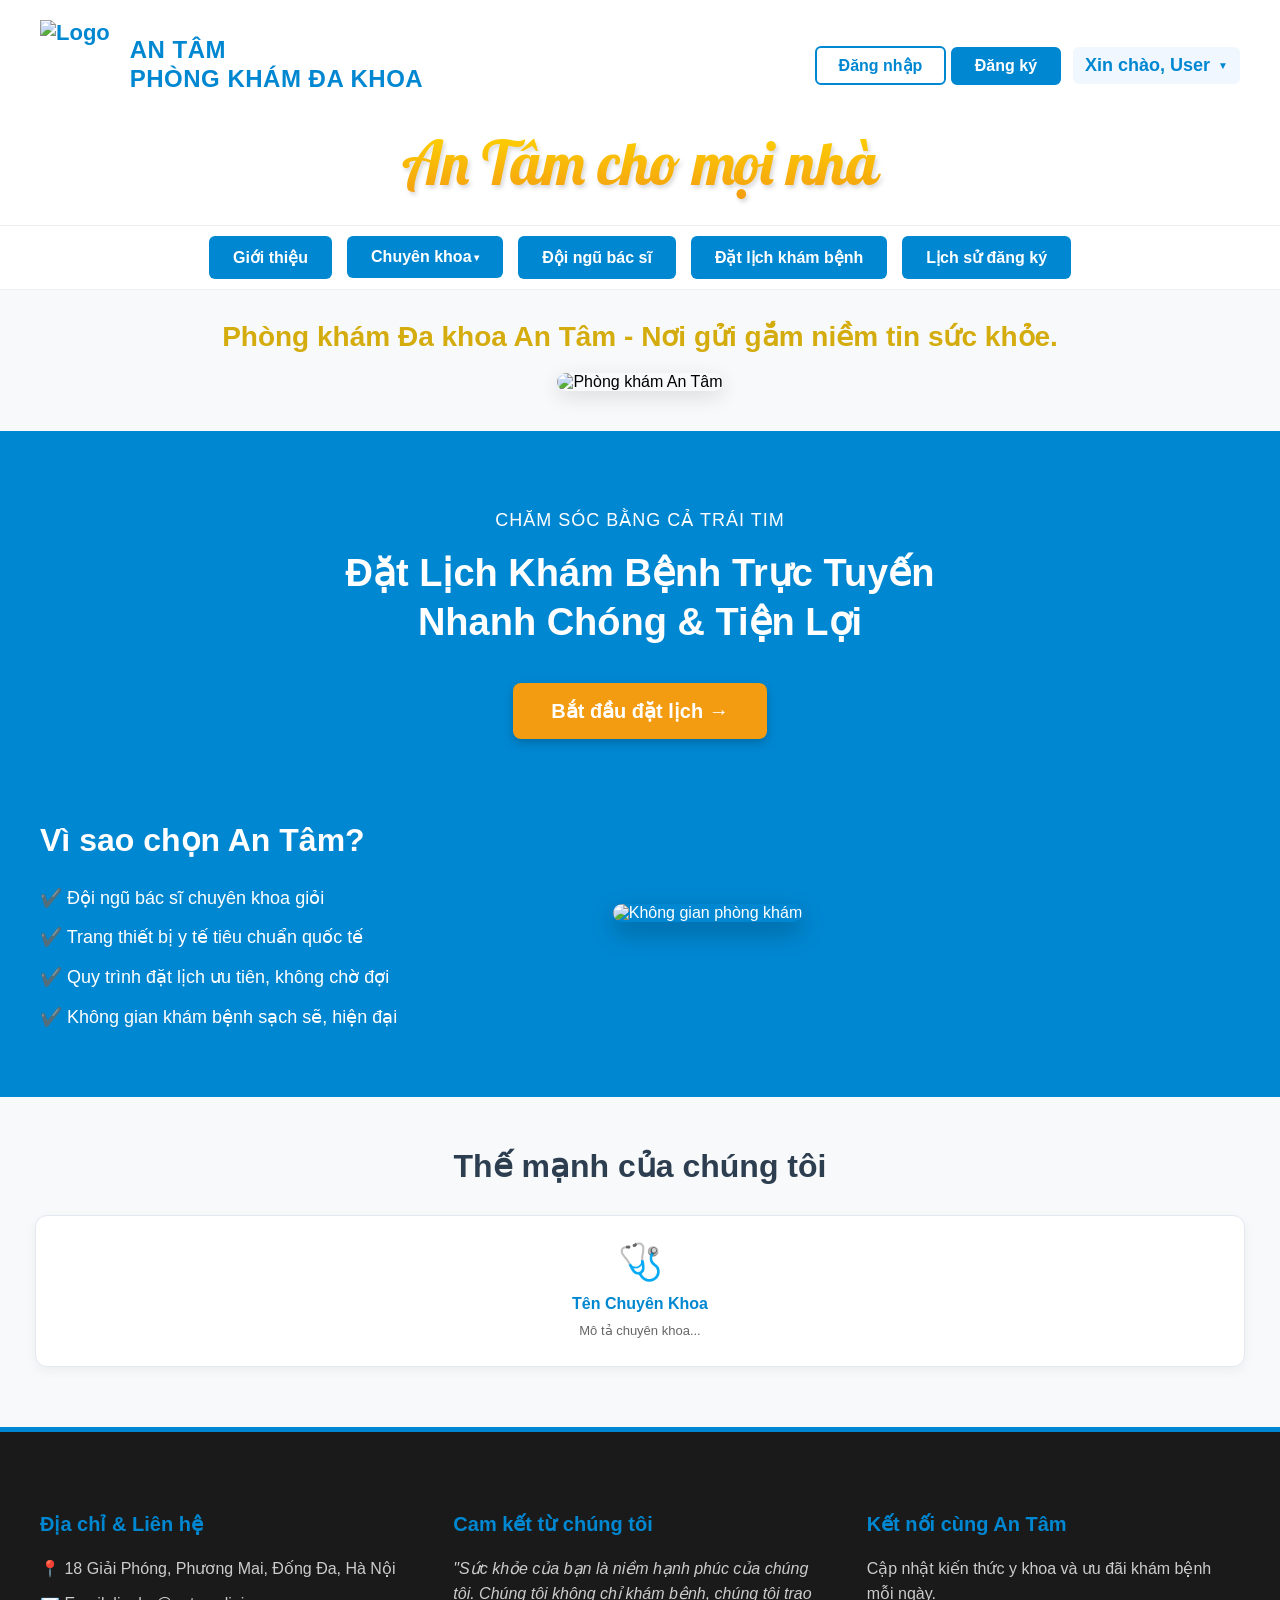
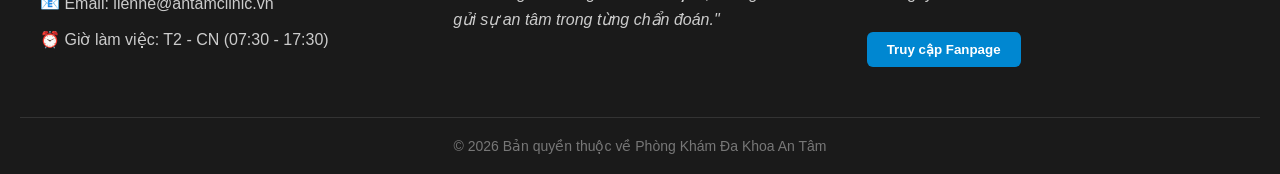
==== src/main/resources/templates/index.html @ a86f77b7 "Connect Railway MySQL" ====
<!DOCTYPE html>
<html lang="vi" xmlns:th="http://www.thymeleaf.org">
<head>
    <meta charset="UTF-8">
    <meta name="viewport" content="width=device-width, initial-scale=1.0">
    <title>Phòng Khám Đa Khoa An Tâm</title>
    <link rel="stylesheet" href="cot.css">
    <link href="https://fonts.googleapis.com/css2?family=Lobster&display=swap" rel="stylesheet">
    <style>
        :root { 
            --blue-main: #0087d1; 
            --blue-hover: #005f93;
            --bright-yellow: #FFD700; 
            --text-gray: #cccccc;
        }
        body { margin: 0; padding: 0; font-family: 'Segoe UI', Arial, sans-serif; background-color: #f8f9fa; }

        /* --- HEADER --- */
        header { background: white; padding: 20px 0; box-shadow: 0 2px 10px rgba(0,0,0,0.05); }
        .top-bar { display: flex; justify-content: space-between; align-items: center; max-width: 1200px; margin: auto; padding: 0 20px; }
        .logo-section { display: flex; align-items: center; gap: 20px; color: var(--blue-main); font-weight: 800; font-size: 22px; }
        .logo-section img { height: 90px; object-fit: contain; }
        .logo-section div { font-size: 24px; line-height: 1.2; letter-spacing: 0.5px; }
        
        .slogan { font-family: 'Lobster', cursive; font-size: 60px; text-align: center; background: linear-gradient(to bottom, #FFD700, #F39C12); -webkit-background-clip: text; -webkit-text-fill-color: transparent; filter: drop-shadow(2px 3px 2px rgba(0,0,0,0.15)); margin: 15px 0 5px 0; }
        
        .auth-buttons { display: flex; gap: 12px; align-items: center; position: relative; }
        .btn-auth { padding: 8px 20px; border: 2px solid var(--blue-main); background: white; color: var(--blue-main); font-weight: bold; cursor: pointer; border-radius: 6px; text-decoration: none; display: inline-block; transition: 0.3s; }
        .btn-login { padding: 8px 22px; border: 2px solid var(--blue-main); background: white; color: var(--blue-main); font-weight: bold; border-radius: 6px; text-decoration: none; display: inline-block; transition: 0.3s; }
        .btn-login:hover { background-color: #e6f4fc; }
        .btn-register { background: var(--blue-main); color: white; padding: 8px 22px; font-weight: bold; border-radius: 6px; text-decoration: none; display: inline-block; transition: 0.3s; border: 2px solid var(--blue-main); }
        .btn-register:hover { background-color: var(--blue-hover); border-color: var(--blue-hover); }
        
        /* --- CSS CHO MENU USER DROPDOWN --- */
        .user-dropdown-container { position: relative; display: inline-block; }
        .user-welcome { font-weight: bold; color: var(--blue-main); font-size: 18px; cursor: pointer; padding: 8px 12px; display: flex; align-items: center; gap: 8px; background-color: #f0f7ff; border-radius: 6px; transition: 0.3s; }
        .user-welcome:hover { background-color: #e1f0ff; }
        .user-welcome::after { content: "▼"; font-size: 10px; transition: transform 0.3s ease; }
        .user-dropdown-menu { display: none; position: absolute; right: 0; top: 100%; background-color: #ffffff; min-width: 170px; box-shadow: 0px 8px 20px rgba(0, 0, 0, 0.15); border-radius: 8px; padding: 8px 0; z-index: 9999; list-style: none; text-align: left; margin-top: 5px; border: 1px solid #eee; }
        .user-dropdown-menu li { width: 100%; margin: 0; }
        .user-dropdown-menu li a { background-color: transparent !important; color: #e74c3c !important; padding: 10px 20px !important; display: block !important; font-weight: bold !important; text-decoration: none; border-radius: 0 !important; white-space: nowrap; transition: 0.2s; }
        .user-dropdown-menu li a:hover { background-color: #fff5f5 !important; }
        .user-dropdown-container:hover .user-dropdown-menu { display: block; }
        .user-dropdown-container:hover .user-welcome::after { transform: rotate(180deg); }

        /* --- MENU CHÍNH --- */
        nav { background-color: white; padding: 10px 0; border-top: 1px solid #eee; border-bottom: 1px solid #eee; }
        nav ul { display: flex; justify-content: center; gap: 15px; list-style: none; padding: 0; margin: 0; position: relative; }
        nav ul li a { background-color: var(--blue-main); color: white; padding: 12px 24px; text-decoration: none; border-radius: 6px; font-weight: bold; transition: 0.3s; display: inline-block; }
        nav ul li a:hover { background-color: var(--blue-hover); transform: translateY(-1px); }

/* --- DROPDOWN CHUYÊN KHOA ĐỘNG (Click để mở) --- */
        nav ul li.dropdown { position: relative; cursor: pointer; }
        nav ul li.dropdown .dropdown-menu { display: none; position: absolute; top: 100%; left: 0; background-color: #ffffff; min-width: 240px; box-shadow: 0px 8px 20px rgba(0, 0, 0, 0.15); border-radius: 8px; padding: 8px 0; z-index: 9999; list-style: none; text-align: left; margin-top: 5px; border: 1px solid #eee; }
        nav ul li.dropdown.open .dropdown-menu { display: block; }
        nav ul li.dropdown .dropdown-menu li { width: 100%; margin: 0; }
        nav ul li.dropdown .dropdown-menu li a { background-color: transparent !important; color: #333333 !important; padding: 12px 20px !important; display: block !important; font-weight: 500 !important; border-radius: 0 !important; white-space: nowrap; transition: 0.2s; }
        nav ul li.dropdown .dropdown-menu li a:hover { background-color: #f0f7ff !important; color: var(--blue-main) !important; padding-left: 25px !important; }
        /* Mũi tên chỉ xuống */
        nav ul li.dropdown > a::after { content: " ▾"; font-size: 10px; vertical-align: middle; }

        /* --- BANNER CHÍNH --- */
        .slogan-vang { color: #d4ac0d; font-size: 28px; font-weight: bold; text-align: center; margin: 30px 0 20px 0; }
        .banner-img { text-align: center; margin-bottom: 40px; padding: 0 20px; }
        .banner-img img { width: 100%; max-width: 950px; border-radius: 12px; box-shadow: 0 6px 20px rgba(0,0,0,0.12); }

        /* --- CONTENT BANNER --- */
        .content-banner { background-color: var(--blue-main); color: white; text-align: center; padding: 60px 20px; }
        .content-banner h2 { font-size: 38px; margin: 15px 0 25px 0; line-height: 1.3; }
        .content-banner p { font-size: 18px; letter-spacing: 1px; }
        .btn-start { background-color: #f39c12; color: white; padding: 16px 38px; border: none; border-radius: 8px; font-size: 20px; font-weight: bold; cursor: pointer; margin-top: 10px; text-decoration: none; display: inline-block; transition: 0.3s; box-shadow: 0 4px 10px rgba(0,0,0,0.2); }
        .btn-start:hover { background-color: #d68910; transform: translateY(-2px); }
        
        .info-grid { display: flex; max-width: 1200px; margin: 50px auto 0 auto; align-items: center; gap: 50px; padding: 0 20px; text-align: left; }
        .info-left { flex: 1; }
        .info-left h3 { font-size: 32px !important; margin-bottom: 20px; color: #ffffff; }
        .info-left ul { font-size: 18px; line-height: 2.2; list-style: none; padding: 0; margin: 0; }
        .info-right { flex: 1.2; }
        .info-right img { width: 100%; border-radius: 15px; box-shadow: 0 10px 25px rgba(0,0,0,0.25); object-fit: cover; }

        /* --- DANH SÁCH CHUYÊN KHOA ĐỘNG --- */
        .tieu-de-trang { text-align: center; font-size: 32px; color: #2c3e50; margin: 50px 0 30px 0; font-weight: bold; }
        .khoa-container {
            display: flex;
            flex-wrap: wrap;
            justify-content: center;
            gap: 20px;
            max-width: 1250px;
            margin: 0 auto 60px auto;
            padding: 0 20px;
            box-sizing: border-box;
        }
        .khoa-item {
            flex: 1 1 calc(20% - 20px);
            min-width: 200px;
            background-color: #ffffff;
            border: 1px solid #e2e8f0;
            border-radius: 12px;
            padding: 25px 15px;
            text-align: center;
            box-shadow: 0 4px 12px rgba(0,0,0,0.05);
            display: flex;
            flex-direction: column;
            align-items: center;
            transition: all 0.3s ease;
        }
        .khoa-icon { font-size: 36px; margin-bottom: 12px; }
        .khoa-item strong { color: var(--blue-main); font-size: 16px; display: block; margin-bottom: 8px; }
        .khoa-item p { color: #666; font-size: 13px; line-height: 1.5; margin: 0; }
        .khoa-item:hover { transform: translateY(-6px); border-color: var(--blue-main); box-shadow: 0 8px 24px rgba(0,135,209,0.18); }

        /* --- FOOTER --- */
        .footer-section { background-color: #1a1a1a; color: #ffffff; padding: 60px 20px 20px 20px; border-top: 5px solid var(--blue-main); }
        .footer-container { display: flex; max-width: 1200px; margin: auto; gap: 40px; }
        .footer-box { flex: 1; }
        .footer-box h3 { color: var(--blue-main); margin-bottom: 20px; font-size: 20px; }
        .footer-box p { color: var(--text-gray); margin: 10px 0; line-height: 1.6; }
        .btn-social { background: var(--blue-main); color: white; border: none; padding: 10px 20px; cursor: pointer; border-radius: 6px; margin-top: 15px; font-weight: bold; transition: 0.3s; }
        .btn-social:hover { background-color: var(--blue-hover); }
        .copyright { text-align: center; margin-top: 50px; font-size: 14px; color: #777; border-top: 1px solid #333; padding-top: 20px; }
    </style>
</head>
<body>

    <header>
        <div class="top-bar">
            <div class="logo-section">
                <img src="/l2.jpeg" alt="Logo">
                <div>AN TÂM<br>PHÒNG KHÁM ĐA KHOA</div>
            </div>
            
            <div class="auth-buttons">
                <!-- Hiển thị khi CHƯA đăng nhập -->
                <th:block th:if="${session.userName == null}">
                    <a href="/dang_nhap" class="btn-login">Đăng nhập</a>
                    <a href="/dang_ky" class="btn-register">Đăng ký</a>
                </th:block>

                <!-- Hiển thị khi ĐÃ đăng nhập -->
                <th:block th:if="${session.userName != null}">
                    <div class="user-dropdown-container">
                        <div class="user-welcome" th:text="'Xin chào, ' + ${session.userName}">Xin chào, User</div>
                        <ul class="user-dropdown-menu">
                            <li><a href="/dang_xuat">Đăng xuất</a></li>
                        </ul>
                    </div>
                </th:block>
            </div>
        </div>
        <div class="slogan">An Tâm cho mọi nhà</div>
    </header>

    <nav>
        <ul>
            <li><a href="/gioi_thieu">Giới thiệu</a></li>
            
            <!-- MENU CHUYÊN KHOA ĐỘNG SỔ XUỐNG TỪ DATABASE -->
            <li class="dropdown">
                <a href="/chuyen_khoa">Chuyên khoa</a>
                <ul class="dropdown-menu">
                    <li th:each="ck : ${danhSachChuyenKhoa}">
                        <!-- ĐÃ SỬA: Chuyển sang /chuyen-khoa/ + maKhoa -->
                        <a th:href="@{'/chuyen-khoa/' + ${ck.maKhoa}}" th:text="${ck.tenChuyenKhoa}">Tên Chuyên Khoa</a>
                    </li>
                </ul>
            </li>

            <li><a href="/doi_ngu_bac_si">Đội ngũ bác sĩ</a></li>
            <li><a href="/dat_lich_kham_benh">Đặt lịch khám bệnh</a></li>
            <li><a href="/lich_su_dang_ky">Lịch sử đăng ký</a></li>
        </ul>
    </nav>

    <p class="slogan-vang">Phòng khám Đa khoa An Tâm - Nơi gửi gắm niềm tin sức khỏe.</p>
    <div class="banner-img">
        <img src="anh_trang_chu.png" alt="Phòng khám An Tâm">
    </div>

    <section class="content-banner">
        <p>CHĂM SÓC BẰNG CẢ TRÁI TIM</p>
        <h2>Đặt Lịch Khám Bệnh Trực Tuyến<br>Nhanh Chóng & Tiện Lợi</h2>
        
        <a href="/dat_lich_kham_benh" class="btn-start">Bắt đầu đặt lịch →</a>

        <div class="info-grid">
            <div class="info-left">
                <h3>Vì sao chọn An Tâm?</h3>
                <ul>
                    <li>✔️ Đội ngũ bác sĩ chuyên khoa giỏi</li>
                    <li>✔️ Trang thiết bị y tế tiêu chuẩn quốc tế</li>
                    <li>✔️ Quy trình đặt lịch ưu tiên, không chờ đợi</li>
                    <li>✔️ Không gian khám bệnh sạch sẽ, hiện đại</li>
                </ul>
            </div>
            <div class="info-right">
                <img src="/anh_bia.jpeg" alt="Không gian phòng khám">
            </div>
        </div>
    </section>
        
    <!-- PHẦN CỘT THẾ MẠNH ĐÃ ĐƯỢC CHUYỂN THÀNH DỮ LIỆU ĐỘNG TỪ DATABASE -->
    <h3 class="tieu-de-trang">Thế mạnh của chúng tôi</h3>
    <div class="khoa-container">
        <!-- ĐÃ SỬA: Bọc thẻ <a> để có thể click trực tiếp vào chuyên khoa -->
        <a th:each="ck : ${danhSachChuyenKhoa}" 
           th:href="@{'/chuyen-khoa/' + ${ck.maKhoa}}" 
           class="khoa-item" 
           style="text-decoration: none;">
            <div class="khoa-icon">🩺</div>
            <strong th:text="${ck.tenChuyenKhoa}">Tên Chuyên Khoa</strong>
            <p th:text="${ck.moTa}">Mô tả chuyên khoa...</p>
        </a>
    </div>

    <footer class="footer-section">
        <div class="footer-container">
            <div class="footer-box">
                <h3>Địa chỉ & Liên hệ</h3>
                <p>📍 18 Giải Phóng, Phương Mai, Đống Đa, Hà Nội</p>
                <p>📧 Email: lienhe@antamclinic.vn</p>
                <p>⏰ Giờ làm việc: T2 - CN (07:30 - 17:30)</p>
            </div>
            <div class="footer-box">
                <h3>Cam kết từ chúng tôi</h3>
                <p style="font-style: italic;">"Sức khỏe của bạn là niềm hạnh phúc của chúng tôi. Chúng tôi không chỉ khám bệnh, chúng tôi trao gửi sự an tâm trong từng chẩn đoán."</p>
            </div>
            <div class="footer-box">
                <h3>Kết nối cùng An Tâm</h3>
                <p>Cập nhật kiến thức y khoa và ưu đãi khám bệnh mỗi ngày.</p>
                <button class="btn-social">Truy cập Fanpage</button>
            </div>
        </div>
<div class="copyright">© 2026 Bản quyền thuộc về Phòng Khám Đa Khoa An Tâm</div>
    </footer>

    <!-- JS XỬ LÝ DROPDOWN CHUYÊN KHOA (Click để mở/đóng) -->
    <script>
        document.addEventListener("DOMContentLoaded", function () {
            const dropdown = document.querySelector("nav ul li.dropdown");

            if (dropdown) {
                // Click vào mục "Chuyên khoa" để mở/đóng menu
                dropdown.addEventListener("click", function (e) {
                    // Chặn chuyển trang của thẻ <a> khi bấm vào chính nó
                    if (e.target.tagName === "A" && e.target.closest(".dropdown-menu") === null) {
                        e.preventDefault();
                    }
                    dropdown.classList.toggle("open");
                });

                // Click vào 1 chuyên khoa trong menu con -> cho phép điều hướng bình thường
                dropdown.querySelectorAll(".dropdown-menu a").forEach(function (link) {
                    link.addEventListener("click", function (e) {
                        e.stopPropagation(); // không làm đóng/mở lại menu
                    });
                });
            }

            // Click ra ngoài menu -> đóng dropdown
            document.addEventListener("click", function (e) {
                if (dropdown && !dropdown.contains(e.target)) {
                    dropdown.classList.remove("open");
                }
            });
        });
    </script>
</body>
</html>
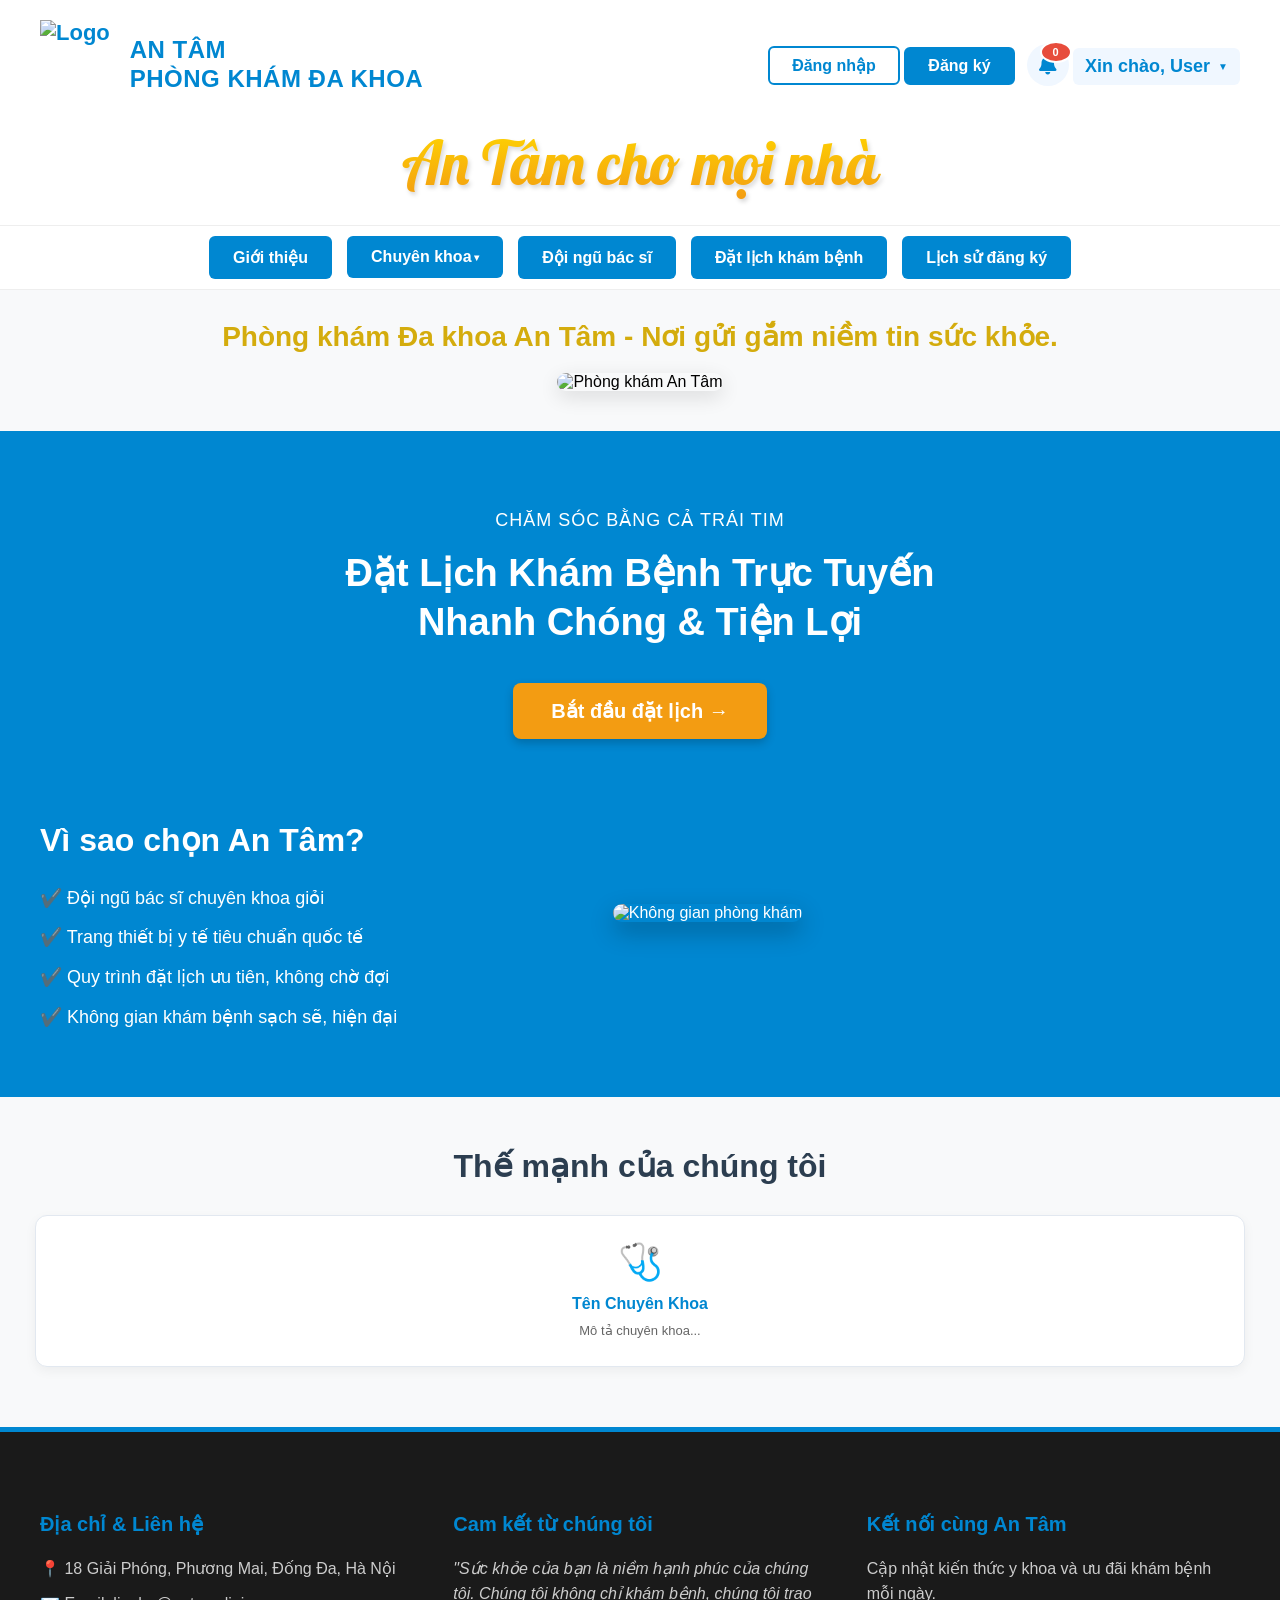
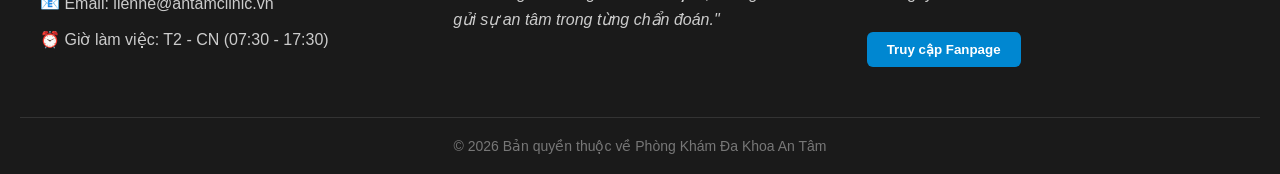
==== commit 1007063b: "Them bot chat Coze" ====
--- a/src/main/resources/templates/index.html
+++ b/src/main/resources/templates/index.html
@@ -4,7 +4,8 @@
     <meta charset="UTF-8">
     <meta name="viewport" content="width=device-width, initial-scale=1.0">
     <title>Phòng Khám Đa Khoa An Tâm</title>
-    <link rel="stylesheet" href="cot.css">
+<link rel="stylesheet" href="cot.css">
+    <link rel="stylesheet" href="https://cdnjs.cloudflare.com/ajax/libs/font-awesome/6.4.2/css/all.min.css">
     <link href="https://fonts.googleapis.com/css2?family=Lobster&display=swap" rel="stylesheet">
     <style>
         :root { 
@@ -40,8 +41,114 @@
         .user-dropdown-menu li { width: 100%; margin: 0; }
         .user-dropdown-menu li a { background-color: transparent !important; color: #e74c3c !important; padding: 10px 20px !important; display: block !important; font-weight: bold !important; text-decoration: none; border-radius: 0 !important; white-space: nowrap; transition: 0.2s; }
         .user-dropdown-menu li a:hover { background-color: #fff5f5 !important; }
-        .user-dropdown-container:hover .user-dropdown-menu { display: block; }
+.user-dropdown-container:hover .user-dropdown-menu { display: block; }
         .user-dropdown-container:hover .user-welcome::after { transform: rotate(180deg); }
+
+        /* ==============================
+           CHUÔNG THÔNG BÁO BỆNH NHÂN
+           ============================== */
+        .notification-container {
+            position: relative;
+            display: inline-flex;
+            align-items: center;
+        }
+
+        .notification-btn {
+            position: relative;
+            width: 42px;
+            height: 42px;
+            border: none;
+            background: #f0f7ff;
+            color: var(--blue-main);
+            border-radius: 50%;
+            cursor: pointer;
+            display: flex;
+            align-items: center;
+            justify-content: center;
+            font-size: 20px;
+            transition: 0.3s;
+        }
+
+        .notification-btn:hover {
+            background: #e1f0ff;
+            transform: translateY(-1px);
+        }
+
+        /* Số thông báo chưa đọc */
+        .notification-badge {
+            position: absolute;
+            top: -3px;
+            right: -3px;
+            min-width: 18px;
+            height: 18px;
+            padding: 0 5px;
+            border-radius: 50%;
+            background: #e74c3c;
+            color: white;
+            font-size: 11px;
+            font-weight: bold;
+            display: flex;
+            align-items: center;
+            justify-content: center;
+            border: 2px solid white;
+        }
+
+        /* Hộp thông báo */
+        .notification-dropdown {
+            display: none;
+            position: absolute;
+            right: 0;
+            top: 50px;
+            width: 340px;
+            background: white;
+            border-radius: 10px;
+            box-shadow: 0 8px 25px rgba(0,0,0,0.18);
+            border: 1px solid #eee;
+            z-index: 10000;
+            overflow: hidden;
+        }
+
+        /* Khi mở */
+        .notification-container.open .notification-dropdown {
+            display: block;
+        }
+
+        .notification-header {
+            padding: 14px 16px;
+            font-weight: bold;
+            color: var(--blue-main);
+            border-bottom: 1px solid #eee;
+            font-size: 16px;
+        }
+
+        .notification-item {
+            padding: 14px 16px;
+            border-bottom: 1px solid #f0f0f0;
+            cursor: default;
+        }
+
+        .notification-item:last-child {
+            border-bottom: none;
+        }
+
+        .notification-item-title {
+            font-weight: bold;
+            color: #333;
+            margin-bottom: 5px;
+        }
+
+        .notification-item-content {
+            color: #666;
+            font-size: 14px;
+            line-height: 1.5;
+        }
+
+        .notification-empty {
+            padding: 25px 15px;
+            text-align: center;
+            color: #888;
+            font-size: 14px;
+        }
 
         /* --- MENU CHÍNH --- */
         nav { background-color: white; padding: 10px 0; border-top: 1px solid #eee; border-bottom: 1px solid #eee; }
@@ -120,6 +227,24 @@
         .copyright { text-align: center; margin-top: 50px; font-size: 14px; color: #777; border-top: 1px solid #333; padding-top: 20px; }
     </style>
 </head>
+<script src="https://sf-cdn.coze.com/obj/unpkg-va/flow-platform/chat-app-sdk/1.2.0-beta.6/libs/oversea/index.js"></script>
+<script>
+  new CozeWebSDK.WebChatClient({
+    config: {
+      bot_id: '7670476919168073733',
+    },
+    componentProps: {
+      title: 'Coze',
+    },
+    auth: {
+      type: 'token',
+      token: 'pat_********',
+      onRefreshToken: function () {
+        return 'pat_********'
+      }
+    }
+  });
+</script>
 <body>
 
     <header>
@@ -136,10 +261,47 @@
                     <a href="/dang_ky" class="btn-register">Đăng ký</a>
                 </th:block>
 
-                <!-- Hiển thị khi ĐÃ đăng nhập -->
+<!-- Hiển thị khi ĐÃ đăng nhập -->
                 <th:block th:if="${session.userName != null}">
+                    <!-- CHUÔNG THÔNG BÁO (chỉ hiển thị với bệnh nhân) -->
+                    <th:block th:if="${session.userRole == 'BENH_NHAN'}">
+                        <div class="notification-container" id="notificationContainer">
+                            <button type="button" class="notification-btn" id="notificationBtn" title="Thông báo">
+                                <i class="fa-solid fa-bell"></i>
+                                <span class="notification-badge" id="notificationBadge"
+                                      th:if="${notificationCount != null and notificationCount > 0}"
+                                      th:text="${notificationCount}">0</span>
+                            </button>
+
+                            <div class="notification-dropdown">
+                                <div class="notification-header">🔔 Thông báo</div>
+
+                                <!-- Không có thông báo -->
+                                <div class="notification-empty" th:if="${#lists.isEmpty(notifications)}">
+                                    Hiện tại không có thông báo.
+                                </div>
+
+                                <!-- Danh sách thông báo -->
+                                <th:block th:each="tb : ${notifications}">
+                                    <div class="notification-item">
+                                        <div class="notification-item-title">
+                                            <span th:if="${tb.loai == 'TAI_KHAM'}">🔔 Nhắc lịch tái khám</span>
+                                            <span th:if="${tb.loai == 'XAC_NHAN'}">✅ Lịch khám đã được xác nhận</span>
+                                            <span th:if="${tb.loai == 'HUY'}">❌ Lịch khám đã bị hủy</span>
+                                            <span th:if="${tb.loai == 'HOAN_THANH'}">🏥 Lịch khám đã hoàn thành</span>
+                                            <span th:if="${tb.loai == null}">📢 Thông báo</span>
+                                        </div>
+                                        <div class="notification-item-content" th:text="${tb.noiDung}">Nội dung</div>
+                                    </div>
+                                </th:block>
+                            </div>
+                        </div>
+                    </th:block>
+
                     <div class="user-dropdown-container">
-                        <div class="user-welcome" th:text="'Xin chào, ' + ${session.userName}">Xin chào, User</div>
+                        <div class="user-welcome">
+                            <span th:text="'Xin chào, ' + ${session.userName}">Xin chào, User</span>
+                        </div>
                         <ul class="user-dropdown-menu">
                             <li><a href="/dang_xuat">Đăng xuất</a></li>
                         </ul>
@@ -256,7 +418,7 @@
                 });
             }
 
-            // Click ra ngoài menu -> đóng dropdown
+// Click ra ngoài menu -> đóng dropdown
             document.addEventListener("click", function (e) {
                 if (dropdown && !dropdown.contains(e.target)) {
                     dropdown.classList.remove("open");
@@ -264,5 +426,27 @@
             });
         });
     </script>
+
+    <!-- JS XỬ LÝ CHUÔNG THÔNG BÁO -->
+    <script>
+        document.addEventListener("DOMContentLoaded", function () {
+            const notificationContainer = document.getElementById("notificationContainer");
+            const notificationBtn = document.getElementById("notificationBtn");
+
+            if (notificationContainer && notificationBtn) {
+                notificationBtn.addEventListener("click", function (e) {
+                    e.stopPropagation();
+                    notificationContainer.classList.toggle("open");
+                });
+
+                // Click ra ngoài thì đóng thông báo
+                document.addEventListener("click", function (e) {
+                    if (!notificationContainer.contains(e.target)) {
+                        notificationContainer.classList.remove("open");
+                    }
+                });
+            }
+        });
+    </script>
 </body>
 </html>
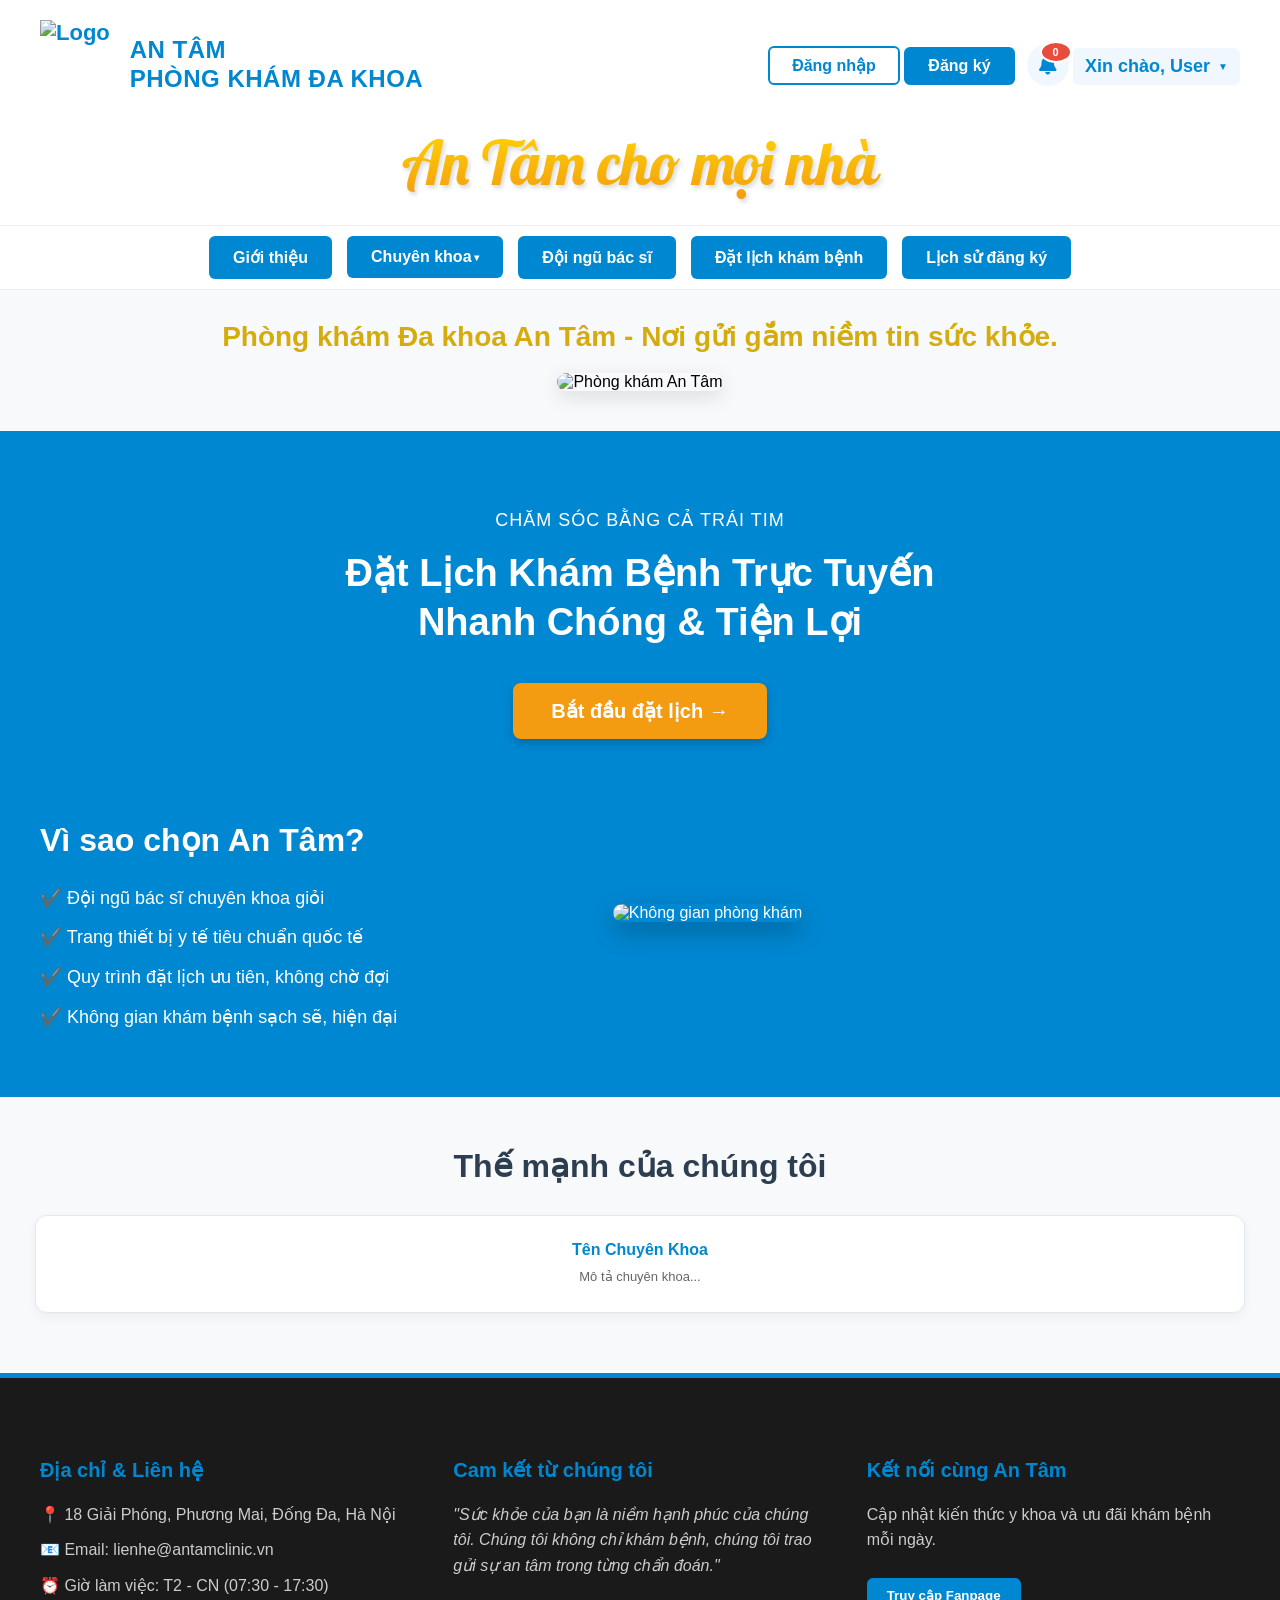
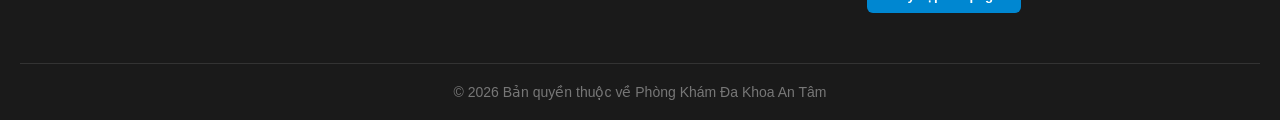
==== commit f208a8e5: "Connect Railway MySQL" ====
--- a/src/main/resources/templates/index.html
+++ b/src/main/resources/templates/index.html
@@ -1,6 +1,7 @@
 <!DOCTYPE html>
 <html lang="vi" xmlns:th="http://www.thymeleaf.org">
 <head>
+    <meta name="viewport" content="width=device-width, initial-scale=1.0">
     <meta charset="UTF-8">
     <meta name="viewport" content="width=device-width, initial-scale=1.0">
     <title>Phòng Khám Đa Khoa An Tâm</title>
@@ -227,24 +228,7 @@
         .copyright { text-align: center; margin-top: 50px; font-size: 14px; color: #777; border-top: 1px solid #333; padding-top: 20px; }
     </style>
 </head>
-<script src="https://sf-cdn.coze.com/obj/unpkg-va/flow-platform/chat-app-sdk/1.2.0-beta.6/libs/oversea/index.js"></script>
-<script>
-  new CozeWebSDK.WebChatClient({
-    config: {
-      bot_id: '7670476919168073733',
-    },
-    componentProps: {
-      title: 'Coze',
-    },
-    auth: {
-      type: 'token',
-      token: 'pat_********',
-      onRefreshToken: function () {
-        return 'pat_********'
-      }
-    }
-  });
-</script>
+
 <body>
 
     <header>
@@ -368,7 +352,7 @@
            th:href="@{'/chuyen-khoa/' + ${ck.maKhoa}}" 
            class="khoa-item" 
            style="text-decoration: none;">
-            <div class="khoa-icon">🩺</div>
+            
             <strong th:text="${ck.tenChuyenKhoa}">Tên Chuyên Khoa</strong>
             <p th:text="${ck.moTa}">Mô tả chuyên khoa...</p>
         </a>
